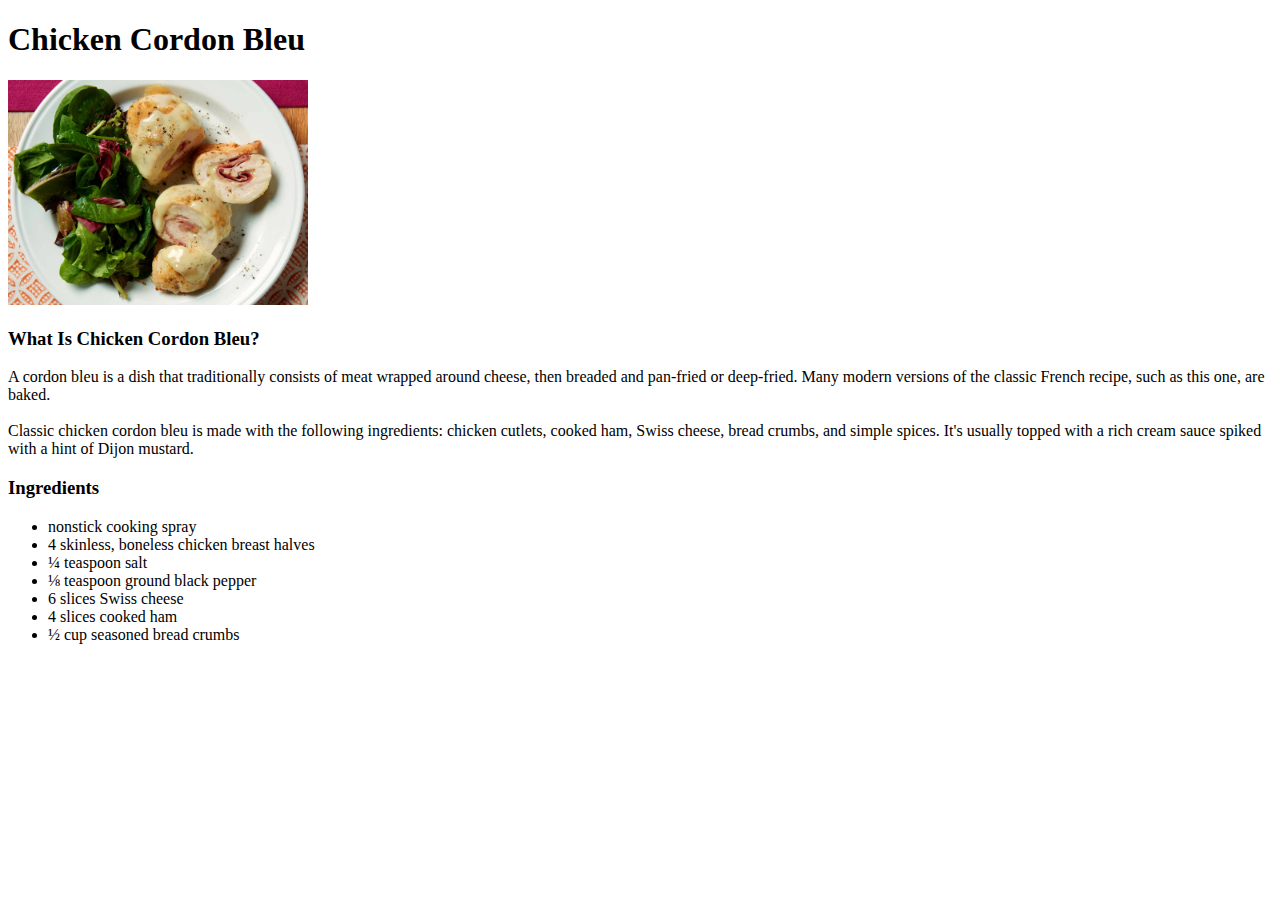
==== Recipes/Chick-Cordon-Bleu.html @ e789ec1d "Odin Recipes Project" ====
<!DOCTYPE html>
<html lang="en">
<head>
    <meta charset="UTF-8">
    <meta name="viewport" content="width=device-width, initial-scale=1.0">
    <title>Chicken Cordon Bleu</title>
</head>

<body>
    <h1>Chicken Cordon Bleu</h1>
        <img src="Images/CCB.jpg" alt="CCB" Width="300">
    <br>
    <h3>What Is Chicken Cordon Bleu?</h3>
        A cordon bleu is a dish that traditionally consists of meat wrapped around cheese, then breaded and pan-fried or deep-fried. Many modern versions of the classic French recipe, such as this one, are baked.
    <br>
    <br>
        Classic chicken cordon bleu is made with the following ingredients: chicken cutlets, cooked ham, Swiss cheese, bread crumbs, and simple spices. It's usually topped with a rich cream sauce spiked with a hint of Dijon mustard.
<h3>Ingredients</h3>
    <ul>
        <li>nonstick cooking spray</li>
        <li>4 skinless, boneless chicken breast halves</li>
        <li> ¼ teaspoon salt</li>
        <li> ⅛ teaspoon ground black pepper</li>
        <li> 6 slices Swiss cheese</li>
        <li> 4 slices cooked ham</li>
        <li>  ½ cup seasoned bread crumbs</li>
</ul>
</body>

</html>
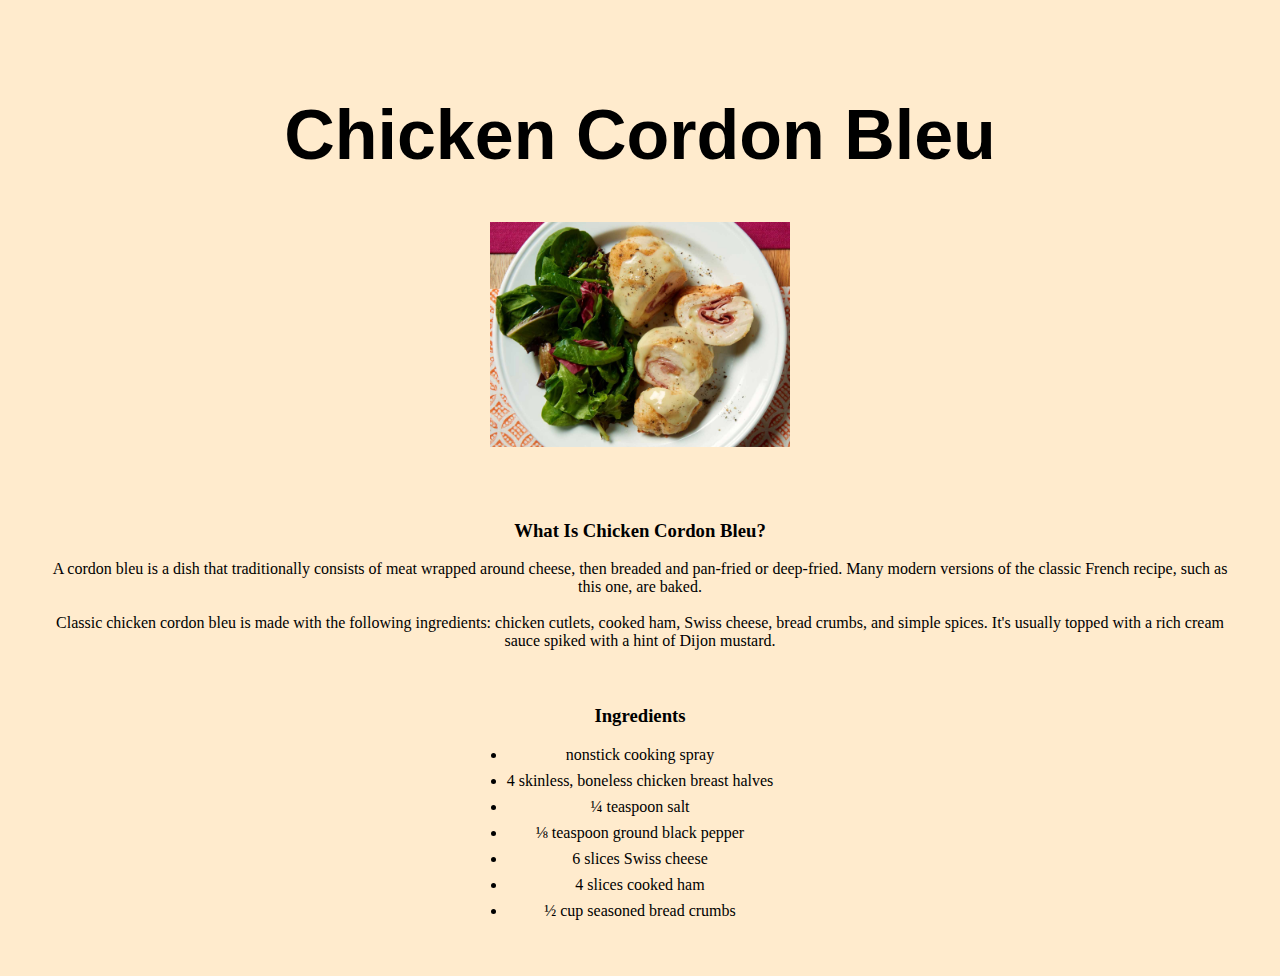
==== commit 240dd8c6: "Add all files" ====
--- a/Recipes/Chick-Cordon-Bleu.html
+++ b/Recipes/Chick-Cordon-Bleu.html
@@ -4,27 +4,38 @@
     <meta charset="UTF-8">
     <meta name="viewport" content="width=device-width, initial-scale=1.0">
     <title>Chicken Cordon Bleu</title>
+    <link rel="stylesheet" href="style(pages).css">
+    <link href="https://fonts.cdnfonts.com/css/norse" rel="stylesheet">
 </head>
 
 <body>
     <h1>Chicken Cordon Bleu</h1>
         <img src="Images/CCB.jpg" alt="CCB" Width="300">
     <br>
+    <br>
+    <br>
     <h3>What Is Chicken Cordon Bleu?</h3>
         A cordon bleu is a dish that traditionally consists of meat wrapped around cheese, then breaded and pan-fried or deep-fried. Many modern versions of the classic French recipe, such as this one, are baked.
     <br>
     <br>
         Classic chicken cordon bleu is made with the following ingredients: chicken cutlets, cooked ham, Swiss cheese, bread crumbs, and simple spices. It's usually topped with a rich cream sauce spiked with a hint of Dijon mustard.
+
+    <br>
+    <br>
+    <br>
 <h3>Ingredients</h3>
-    <ul>
+
+<div class="ingredients">
+<ul>
         <li>nonstick cooking spray</li>
         <li>4 skinless, boneless chicken breast halves</li>
         <li> ¼ teaspoon salt</li>
         <li> ⅛ teaspoon ground black pepper</li>
         <li> 6 slices Swiss cheese</li>
         <li> 4 slices cooked ham</li>
-        <li>  ½ cup seasoned bread crumbs</li>
+        <li> ½ cup seasoned bread crumbs</li>
 </ul>
+</div>
 </body>
 
 </html>--- a/Recipes/style(pages).css
+++ b/Recipes/style(pages).css
@@ -0,0 +1,36 @@
+body {
+    font-family:Georgia, 'Times New Roman', Times, serif; background-color: blanchedalmond; margin: 3rem; 
+    display: flex;
+    flex-direction: column;
+    align-items: center;
+    text-align: center;
+}
+
+h1   {  
+    text-align: center; 
+    font-family: 'Norse', sans-serif; 
+    font-size: 70px;
+                                                  
+}
+
+.image-container {
+    display: flex;
+    justify-content: center;
+    align-items: center;
+    height: 35vh; 
+    margin-right: -85px;
+  }
+
+  .ingredients {
+    margin-top: 0px;
+  }
+  
+  .ingredients ul {
+    padding: 0;
+    margin: 0;
+  }
+  
+  .ingredients li {
+    margin-bottom: 8px;
+  }
+  